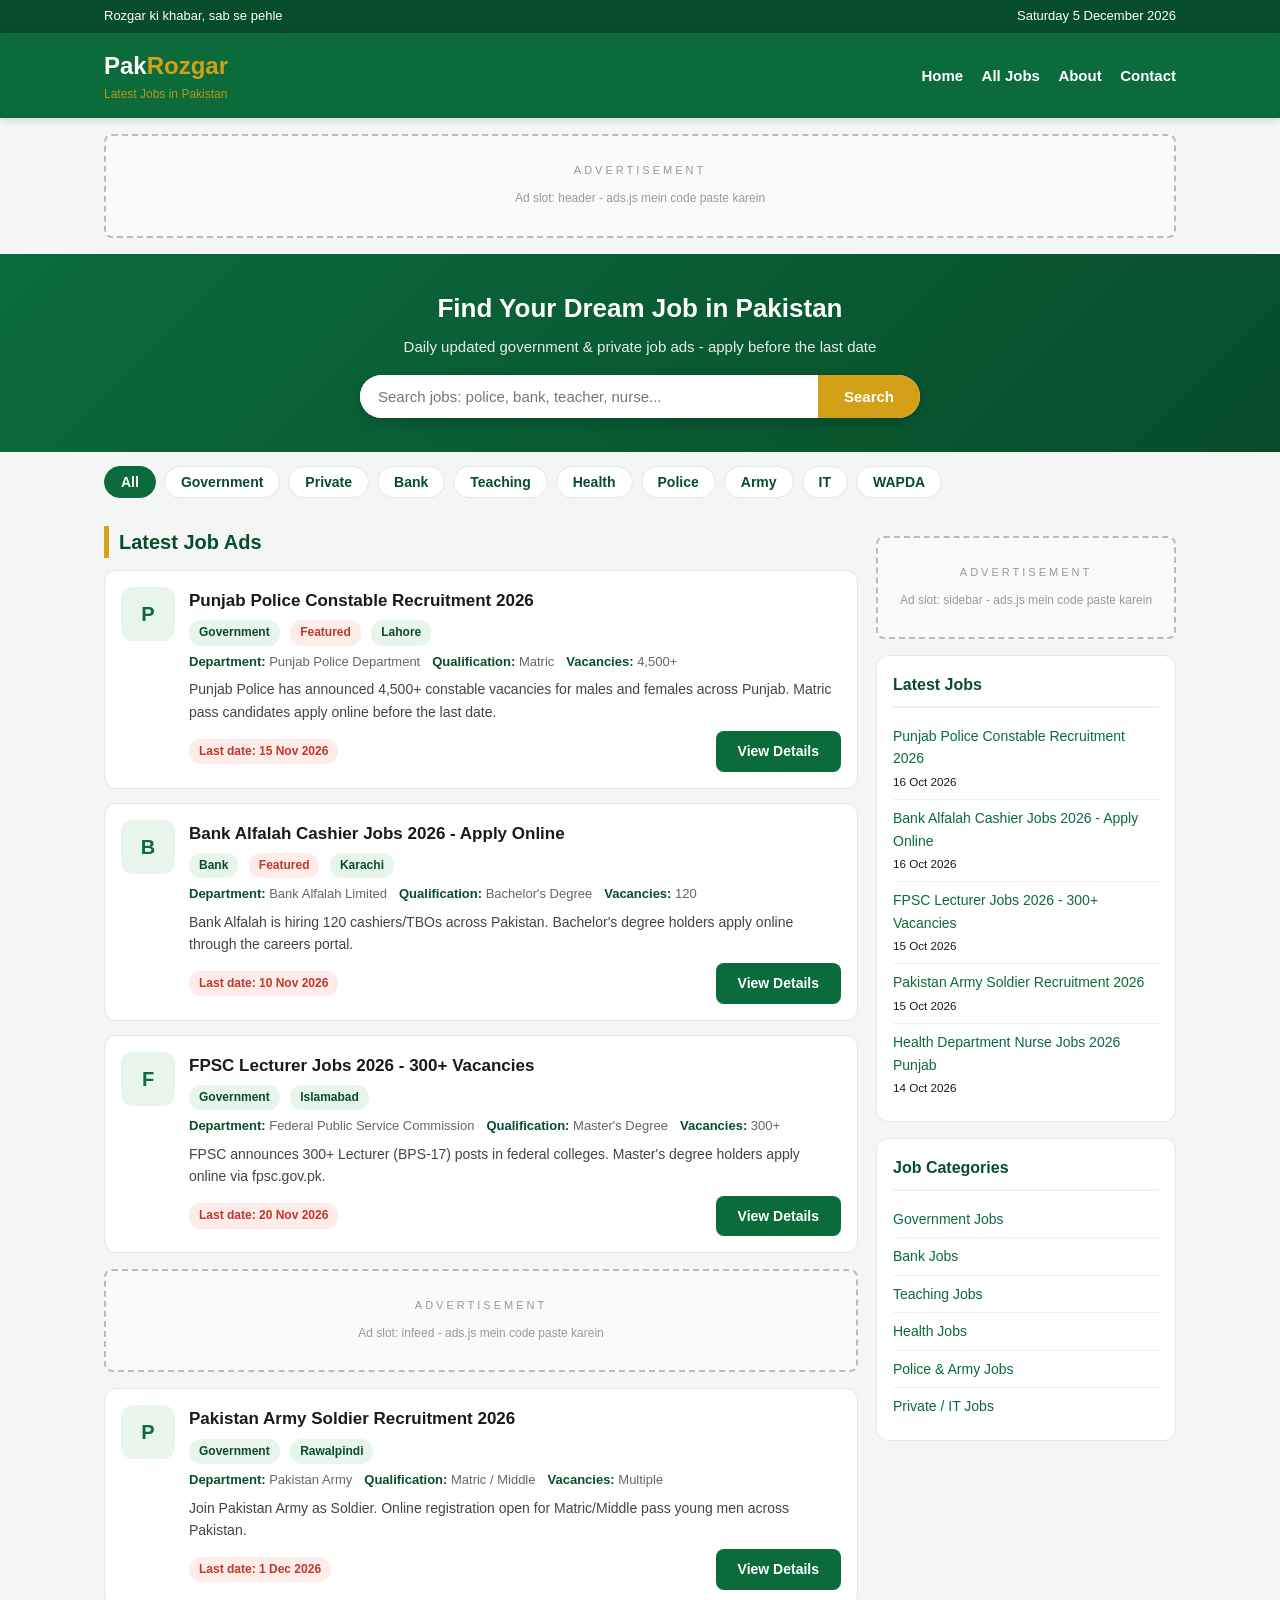
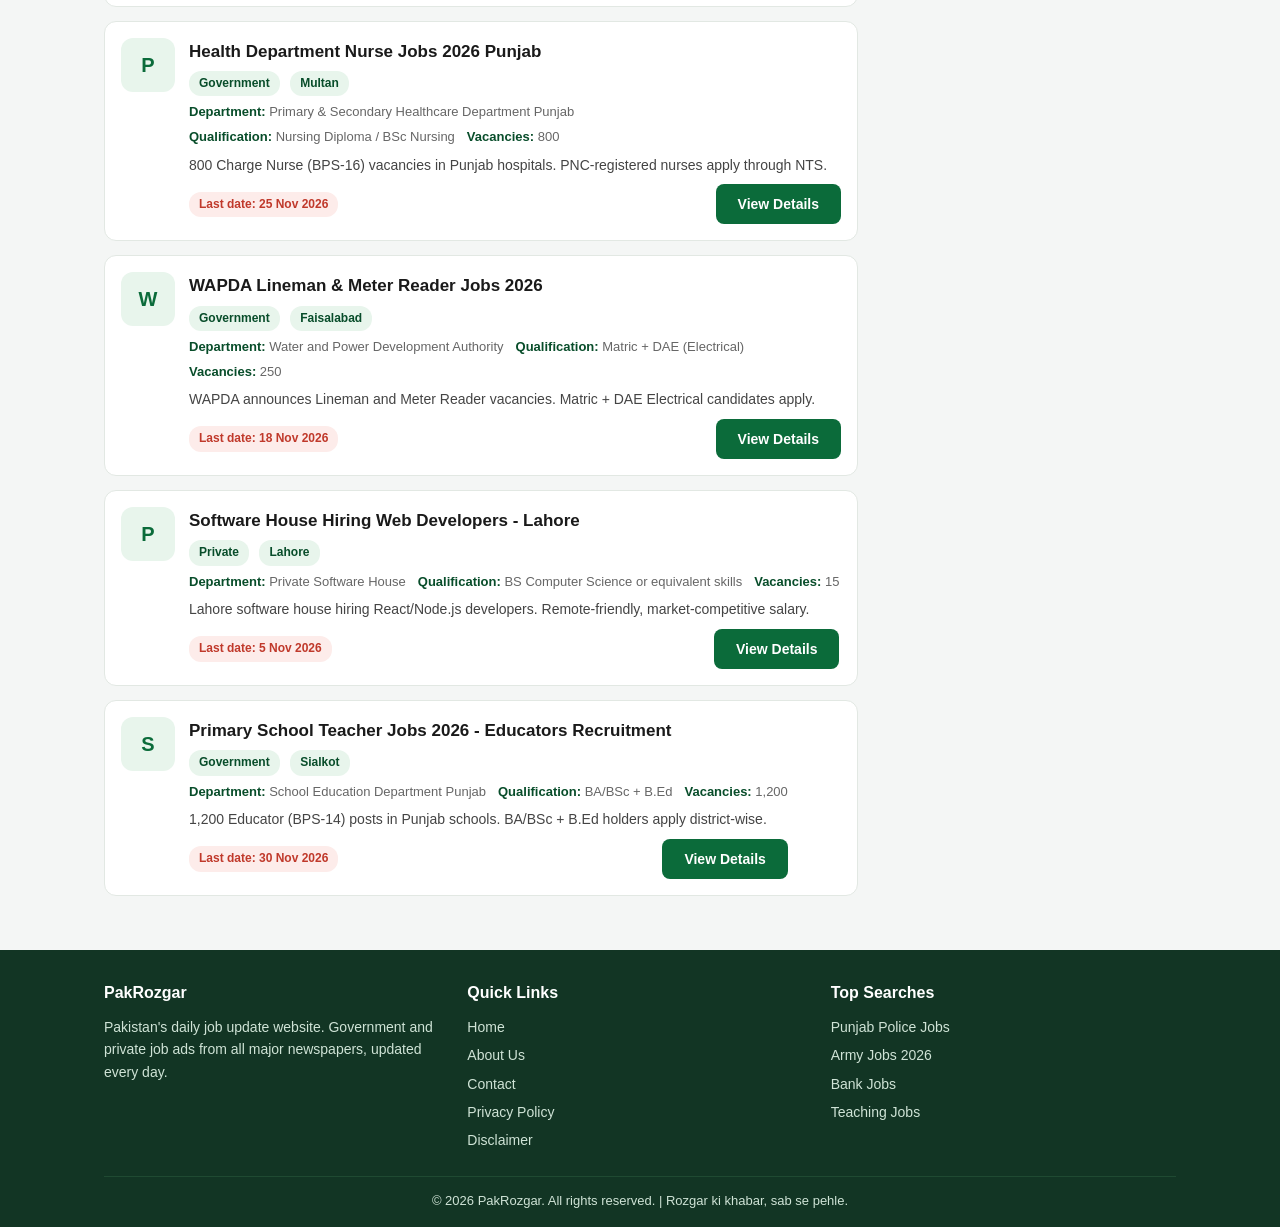
==== index.html @ a7d41cea "PakRozgar job portal - initial deploy" ====
<!DOCTYPE html>
<html lang="en">
<head>
<meta charset="UTF-8">
<meta name="viewport" content="width=device-width, initial-scale=1.0">
<title>PakRozgar - Latest Jobs in Pakistan 2026 | Government & Private Jobs</title>
<meta name="description" content="PakRozgar - Find latest government and private jobs in Pakistan. Daily updated job ads from Jang, Express, Dawn newspapers. Punjab Police, Army, Bank, Teaching, Health jobs with online apply details.">
<meta name="keywords" content="jobs in pakistan, government jobs, pak jobs 2026, punjab police jobs, army jobs, bank jobs, teaching jobs">
<link rel="stylesheet" href="assets/css/style.css">
</head>
<body>

<div class="topbar"><div class="container"><span>Rozgar ki khabar, sab se pehle</span><span id="today"></span></div></div>

<header class="site">
  <div class="container">
    <a class="logo" href="index.html">Pak<span>Rozgar</span><span class="tagline">Latest Jobs in Pakistan</span></a>
    <nav class="main">
      <a href="index.html">Home</a>
      <a href="index.html#jobs">All Jobs</a>
      <a href="about.html">About</a>
      <a href="contact.html">Contact</a>
    </nav>
  </div>
</header>

<div class="container"><div data-ad="header"></div></div>

<section class="hero">
  <div class="container">
    <h1>Find Your Dream Job in Pakistan</h1>
    <p>Daily updated government & private job ads - apply before the last date</p>
    <div class="searchbar">
      <input id="search-input" type="text" placeholder="Search jobs: police, bank, teacher, nurse...">
      <button id="search-btn">Search</button>
    </div>
  </div>
</section>

<div class="container">
  <div class="chips" id="chips"></div>
  <div class="layout">
    <main>
      <h2 class="section-title" id="jobs">Latest Job Ads</h2>
      <div id="job-list"></div>
    </main>
    <aside class="sidebar">
      <div class="sticky">
        <div data-ad="sidebar"></div>
        <div class="widget">
          <h4>Latest Jobs</h4>
          <ul id="latest-list"></ul>
        </div>
        <div class="widget">
          <h4>Job Categories</h4>
          <ul>
            <li><a href="index.html">Government Jobs</a></li>
            <li><a href="index.html">Bank Jobs</a></li>
            <li><a href="index.html">Teaching Jobs</a></li>
            <li><a href="index.html">Health Jobs</a></li>
            <li><a href="index.html">Police & Army Jobs</a></li>
            <li><a href="index.html">Private / IT Jobs</a></li>
          </ul>
        </div>
      </div>
    </aside>
  </div>
</div>

<footer class="site">
  <div class="container">
    <div class="cols">
      <div><h4>PakRozgar</h4><p style="font-size:14px">Pakistan's daily job update website. Government and private job ads from all major newspapers, updated every day.</p></div>
      <div><h4>Quick Links</h4><a href="index.html">Home</a><a href="about.html">About Us</a><a href="contact.html">Contact</a><a href="privacy.html">Privacy Policy</a><a href="disclaimer.html">Disclaimer</a></div>
      <div><h4>Top Searches</h4><a href="index.html">Punjab Police Jobs</a><a href="index.html">Army Jobs 2026</a><a href="index.html">Bank Jobs</a><a href="index.html">Teaching Jobs</a></div>
    </div>
    <div class="copy">&copy; <span id="year"></span> PakRozgar. All rights reserved. | Rozgar ki khabar, sab se pehle.</div>
  </div>
</footer>

<script src="assets/js/jobs.js"></script>
<script src="assets/js/ads.js"></script>
<script src="assets/js/app.js"></script>
<script>document.getElementById("today").textContent = new Date().toLocaleDateString("en-GB", {weekday:"long", day:"numeric", month:"long", year:"numeric"});</script>
</body>
</html>
---- assets/css/style.css ----
/* PakRozgar - mobile-first stylesheet */
:root {
  --green: #0b6b3a;
  --green-dark: #084d2a;
  --green-light: #e8f5ec;
  --gold: #d4a017;
  --ink: #1a1a1a;
  --muted: #666;
  --bg: #f4f6f5;
  --card: #ffffff;
  --border: #e2e8e3;
  --red: #c0392b;
}
* { margin: 0; padding: 0; box-sizing: border-box; }
body { font-family: "Segoe UI", Roboto, Arial, sans-serif; background: var(--bg); color: var(--ink); line-height: 1.6; }
a { color: var(--green); text-decoration: none; }
a:hover { text-decoration: underline; }
.container { max-width: 1100px; margin: 0 auto; padding: 0 14px; }

/* Header */
.topbar { background: var(--green-dark); color: #fff; font-size: 13px; padding: 6px 0; }
.topbar .container { display: flex; justify-content: space-between; }
header.site { background: var(--green); color: #fff; padding: 14px 0; position: sticky; top: 0; z-index: 50; box-shadow: 0 2px 8px rgba(0,0,0,.15); }
header.site .container { display: flex; align-items: center; justify-content: space-between; gap: 10px; }
.logo { font-size: 24px; font-weight: 800; color: #fff; }
.logo span { color: var(--gold); }
.tagline { font-size: 12px; opacity: .85; display: block; font-weight: 400; }
nav.main a { color: #fff; margin-left: 14px; font-size: 15px; font-weight: 600; }
nav.main a:hover { color: var(--gold); text-decoration: none; }

/* Hero / search */
.hero { background: linear-gradient(135deg, var(--green) 0%, var(--green-dark) 100%); color: #fff; padding: 34px 0; text-align: center; }
.hero h1 { font-size: 26px; margin-bottom: 6px; }
.hero p { opacity: .9; margin-bottom: 16px; font-size: 15px; }
.searchbar { display: flex; max-width: 560px; margin: 0 auto; background: #fff; border-radius: 30px; overflow: hidden; box-shadow: 0 4px 14px rgba(0,0,0,.2); }
.searchbar input { flex: 1; border: 0; padding: 13px 18px; font-size: 15px; outline: none; }
.searchbar button { border: 0; background: var(--gold); color: #fff; padding: 0 26px; font-size: 15px; font-weight: 700; cursor: pointer; }

/* Category chips */
.chips { display: flex; gap: 8px; overflow-x: auto; padding: 14px 0 4px; }
.chip { white-space: nowrap; background: #fff; border: 1px solid var(--border); border-radius: 20px; padding: 7px 16px; font-size: 14px; font-weight: 600; color: var(--green-dark); cursor: pointer; }
.chip.active, .chip:hover { background: var(--green); color: #fff; border-color: var(--green); }

/* Layout */
.layout { display: grid; grid-template-columns: 1fr; gap: 18px; padding: 18px 0 30px; }
@media (min-width: 900px) { .layout { grid-template-columns: 1fr 300px; } }
.sidebar .sticky { position: sticky; top: 90px; }

/* Job cards */
.section-title { font-size: 20px; font-weight: 800; color: var(--green-dark); margin: 6px 0 12px; border-left: 5px solid var(--gold); padding-left: 10px; }
.job-card { background: var(--card); border: 1px solid var(--border); border-radius: 12px; padding: 16px; margin-bottom: 14px; display: flex; gap: 14px; transition: box-shadow .2s; }
.job-card:hover { box-shadow: 0 4px 16px rgba(0,0,0,.1); }
.job-badge { flex-shrink: 0; width: 54px; height: 54px; border-radius: 12px; background: var(--green-light); color: var(--green); display: flex; align-items: center; justify-content: center; font-weight: 800; font-size: 20px; }
.job-info h3 { font-size: 17px; margin-bottom: 4px; }
.job-info h3 a { color: var(--ink); }
.job-meta { font-size: 13px; color: var(--muted); display: flex; flex-wrap: wrap; gap: 4px 12px; margin: 6px 0; }
.job-meta b { color: var(--green-dark); }
.job-desc { font-size: 14px; color: #444; margin-bottom: 8px; }
.job-foot { display: flex; justify-content: space-between; align-items: center; font-size: 13px; }
.last-date { color: var(--red); font-weight: 700; }
.btn { display: inline-block; background: var(--green); color: #fff; padding: 9px 22px; border-radius: 8px; font-weight: 700; font-size: 14px; border: 0; cursor: pointer; }
.btn:hover { background: var(--green-dark); text-decoration: none; color: #fff; }
.btn-gold { background: var(--gold); }
.tag { display: inline-block; background: var(--green-light); color: var(--green-dark); font-size: 12px; font-weight: 700; padding: 3px 10px; border-radius: 12px; margin-right: 6px; }
.tag.hot { background: #fdecea; color: var(--red); }

/* Detail page */
.job-detail { background: #fff; border-radius: 12px; padding: 22px; border: 1px solid var(--border); }
.job-detail h1 { font-size: 24px; margin-bottom: 8px; color: var(--green-dark); }
.detail-table { width: 100%; border-collapse: collapse; margin: 16px 0; font-size: 14px; }
.detail-table td { border: 1px solid var(--border); padding: 9px 12px; }
.detail-table td:first-child { background: var(--green-light); font-weight: 700; width: 38%; color: var(--green-dark); }
.job-detail h3 { color: var(--green-dark); margin: 18px 0 8px; }
.job-detail ul, .job-detail ol { margin: 8px 0 8px 22px; font-size: 15px; }
.apply-box { background: #fff8e1; border: 2px dashed var(--gold); border-radius: 12px; padding: 18px; margin: 18px 0; }
.apply-box h3 { margin-top: 0; }

/* Ad slots */
.ad-slot { margin: 16px 0; }
.ad-placeholder { border: 2px dashed #bbb; background: #fafafa; border-radius: 8px; text-align: center; padding: 26px 10px; color: #999; }
.ad-placeholder span { display: block; font-size: 11px; letter-spacing: 3px; text-transform: uppercase; margin-bottom: 4px; }
.ad-placeholder small { font-size: 12px; }
.ad-live { text-align: center; }

/* Sidebar widgets */
.widget { background: #fff; border: 1px solid var(--border); border-radius: 12px; padding: 16px; margin-bottom: 16px; }
.widget h4 { color: var(--green-dark); margin-bottom: 10px; font-size: 16px; border-bottom: 2px solid var(--green-light); padding-bottom: 8px; }
.widget ul { list-style: none; }
.widget li { padding: 7px 0; border-bottom: 1px solid #f0f0f0; font-size: 14px; }
.widget li:last-child { border: 0; }

/* Static pages */
.page { background: #fff; border-radius: 12px; padding: 26px; border: 1px solid var(--border); margin: 18px 0 30px; }
.page h1 { color: var(--green-dark); margin-bottom: 14px; }
.page p, .page li { font-size: 15px; margin-bottom: 10px; }
.page ul { margin-left: 22px; }

/* Admin */
.admin-form { background: #fff; border-radius: 12px; padding: 22px; border: 1px solid var(--border); margin: 18px 0; }
.admin-form label { display: block; font-weight: 700; margin: 12px 0 4px; font-size: 14px; }
.admin-form input, .admin-form select, .admin-form textarea { width: 100%; padding: 10px; border: 1px solid var(--border); border-radius: 8px; font-size: 14px; font-family: inherit; }
.admin-form textarea { min-height: 90px; }
.form-row { display: grid; grid-template-columns: 1fr 1fr; gap: 12px; }
pre.output { background: #1e1e1e; color: #9cdcfe; padding: 16px; border-radius: 8px; overflow-x: auto; font-size: 12px; margin-top: 14px; white-space: pre-wrap; }

/* Footer */
footer.site { background: #123524; color: #cfe3d6; padding: 30px 0 16px; margin-top: 10px; }
footer.site .cols { display: grid; grid-template-columns: 1fr 1fr 1fr; gap: 18px; margin-bottom: 18px; }
footer.site h4 { color: #fff; margin-bottom: 10px; }
footer.site a { color: #cfe3d6; font-size: 14px; display: block; margin-bottom: 6px; }
.copy { text-align: center; font-size: 13px; border-top: 1px solid #1f4a32; padding-top: 14px; }
@media (max-width: 700px) {
  footer.site .cols { grid-template-columns: 1fr; }
  nav.main a { margin-left: 10px; font-size: 14px; }
  .form-row { grid-template-columns: 1fr; }
  .hero h1 { font-size: 21px; }
}
.empty { text-align: center; padding: 40px; color: var(--muted); }
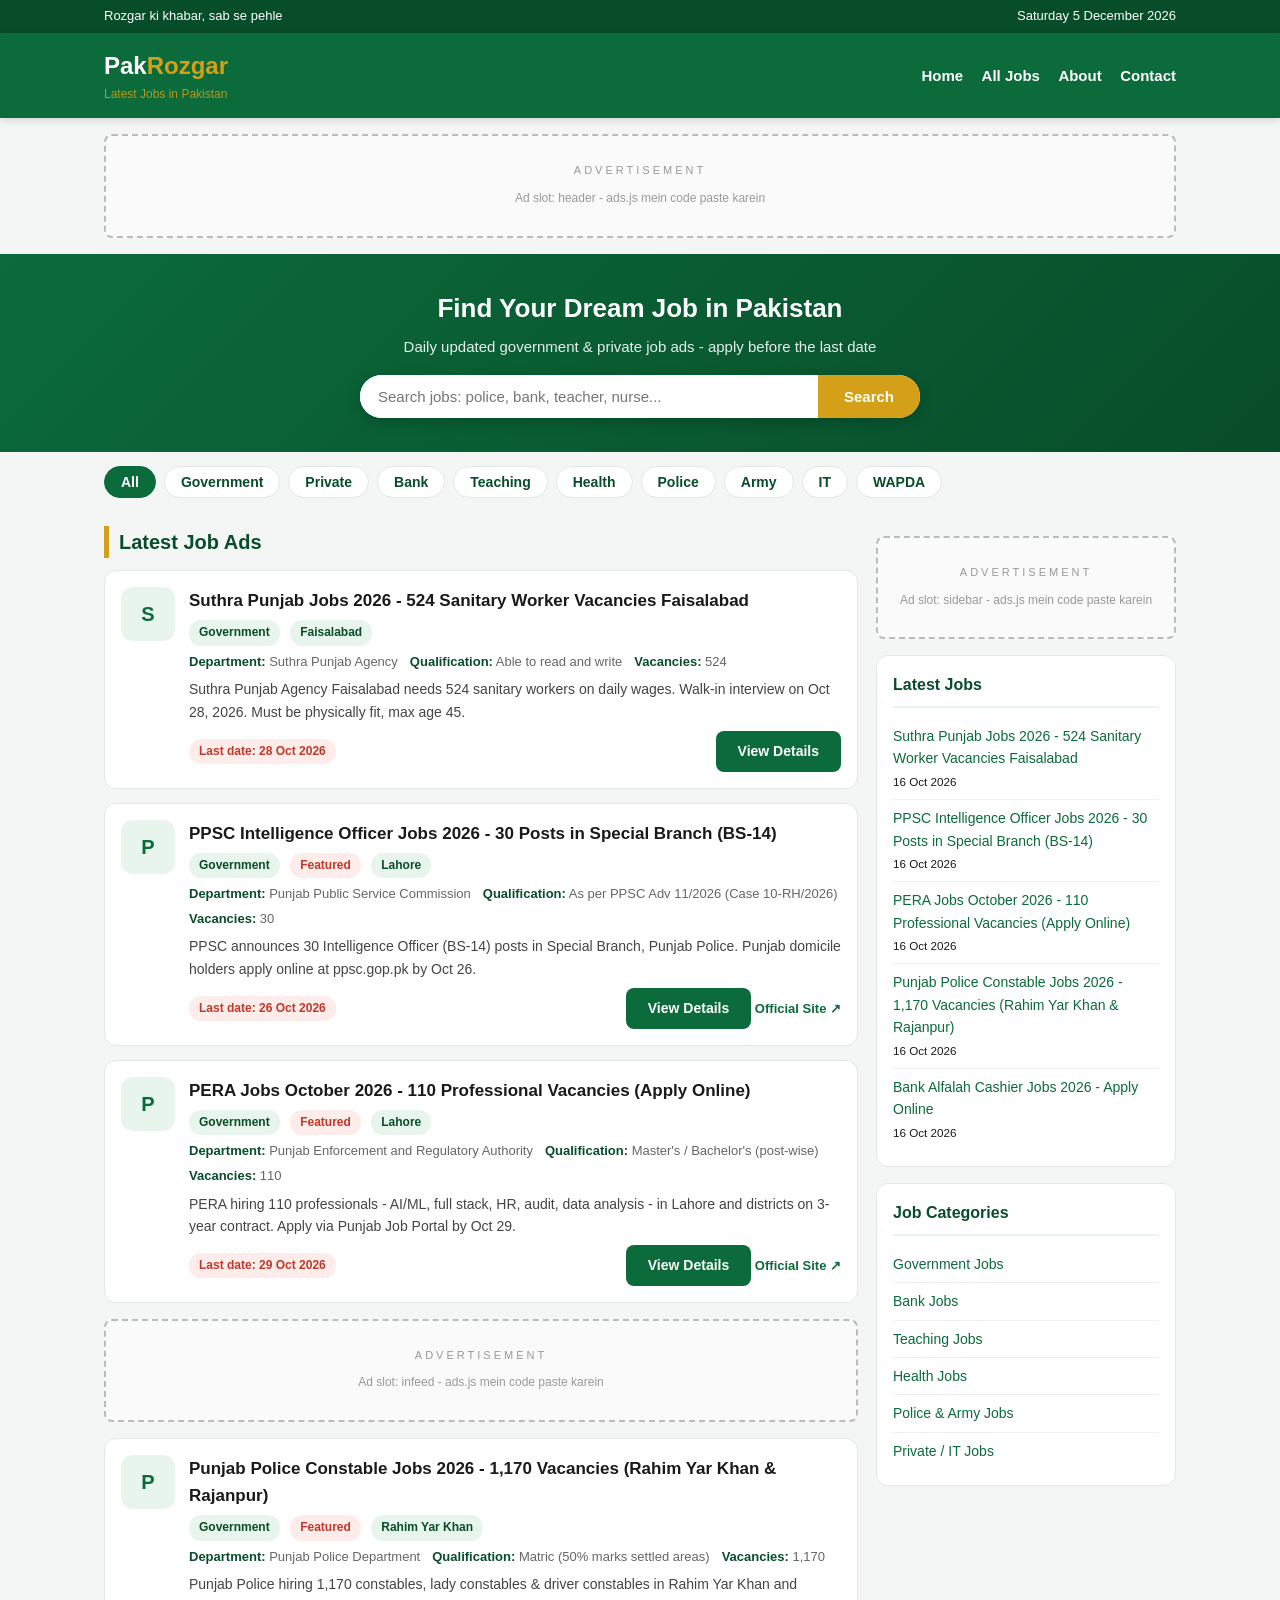
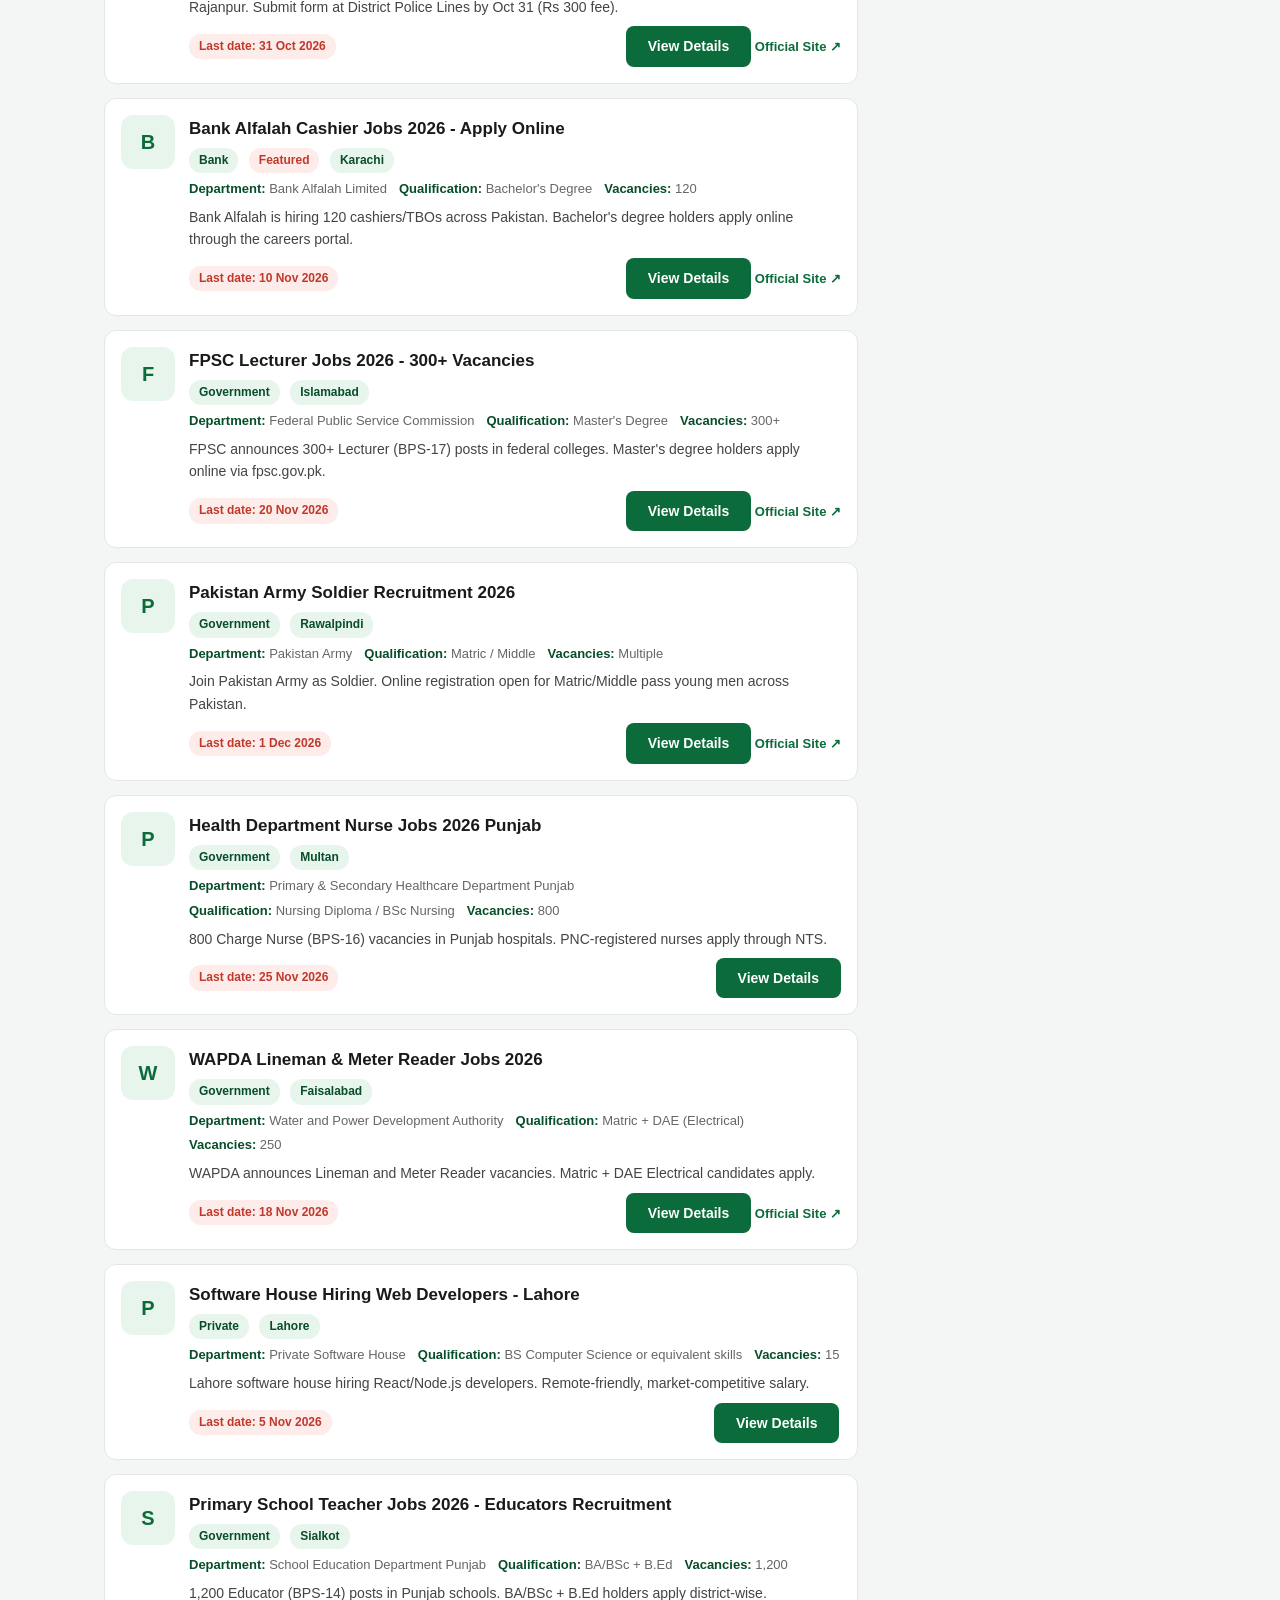
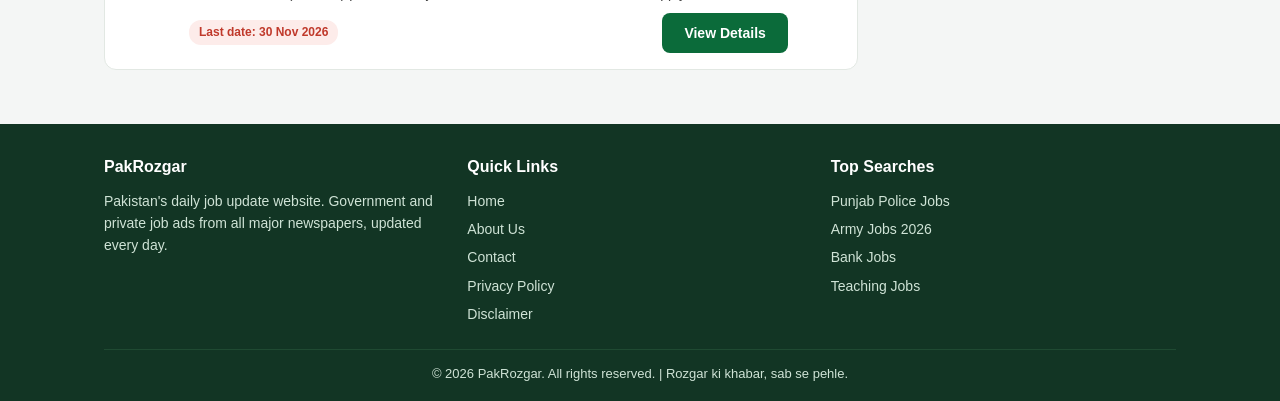
==== commit b79849ce: "Add Google Analytics 4 tracking (G-NV1BD9YS9P) to all pages" ====
--- a/index.html
+++ b/index.html
@@ -7,6 +7,14 @@
 <meta name="description" content="PakRozgar - Find latest government and private jobs in Pakistan. Daily updated job ads from Jang, Express, Dawn newspapers. Punjab Police, Army, Bank, Teaching, Health jobs with online apply details.">
 <meta name="keywords" content="jobs in pakistan, government jobs, pak jobs 2026, punjab police jobs, army jobs, bank jobs, teaching jobs">
 <link rel="stylesheet" href="assets/css/style.css">
+<!-- Google tag (gtag.js) -->
+<script async src="https://www.googletagmanager.com/gtag/js?id=G-NV1BD9YS9P"></script>
+<script>
+  window.dataLayer = window.dataLayer || [];
+  function gtag(){dataLayer.push(arguments);}
+  gtag('js', new Date());
+  gtag('config', 'G-NV1BD9YS9P');
+</script>
 </head>
 <body>
 
